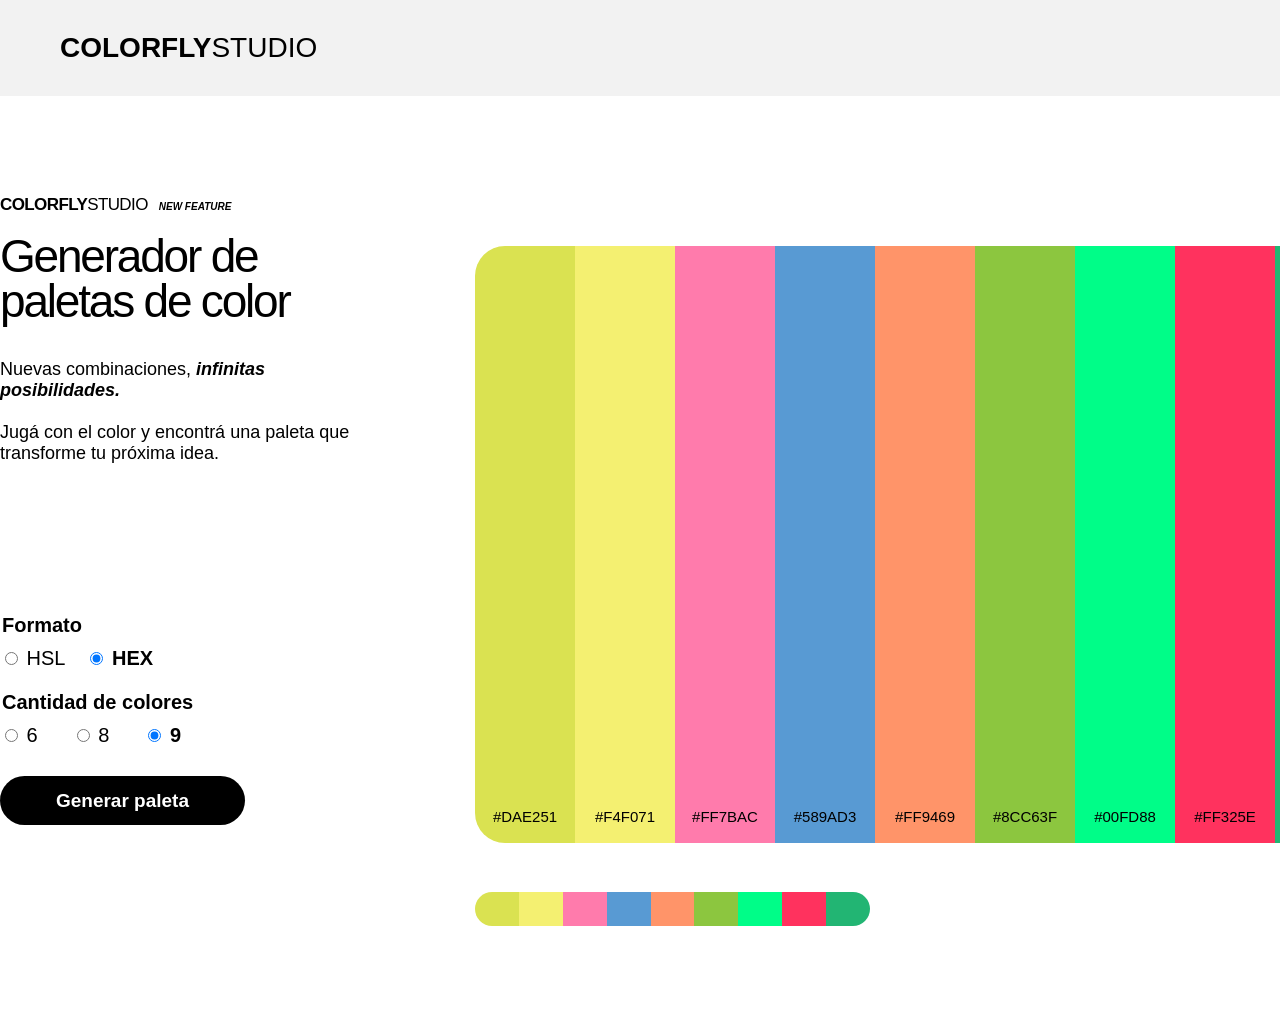
==== index.html @ 83b63aab "Arreglo rutas" ====
<!DOCTYPE html>
<html lang="es">
  <head>
    <meta charset="UTF-8" />
    <meta name="viewport" content="width=device-width, initial-scale=1.0" />
    <title>Generador de paletas | Colorfly Studio</title>

    <link rel="stylesheet" href="./Desarrollo/css/styles.css" />
  </head>

  <body>
    <header class="header-principal">
      <p class="brand">
        <strong class="brand__primary">COLORFLY</strong><span class="brand__secondary">STUDIO</span>
      </p>
    </header>

    <main class="contenedor-principal">
      <section class="columna-izquierda">
        <header class="columna-izquierda__header">
          <p class="feature-label">
            <span class="feature-label__brand">
              <strong>COLORFLY</strong><span>STUDIO</span>
            </span>
            <em>NEW FEATURE</em>
          </p>

          <h1 id="titulo-principal">Generador de<br />paletas de color</h1>

          <div class="columna-izquierda__bajada">
            <p>Nuevas combinaciones, <strong><em>infinitas posibilidades.</em></strong></p>
            <br />
            <p>Jugá con el color y encontrá una paleta que transforme tu próxima idea.</p>
          </div>
        </header>

        <form class="formulario-paleta" id="formularioPaleta">
          <fieldset class="opciones">
            <legend>Formato</legend>

            <label class="texto-opcion">
              <input type="radio" name="formato-color" value="hsl" />
              <span>HSL</span>
            </label>

            <label class="texto-opcion">
              <input type="radio" name="formato-color" value="hex" checked />
              <span>HEX</span>
            </label>
          </fieldset>

          <fieldset class="opciones">
            <legend>Cantidad de colores</legend>

            <label class="texto-opcion">
              <input type="radio" name="color-cantidad" value="6" />
              <span>6</span>
            </label>

            <label class="texto-opcion">
              <input type="radio" name="color-cantidad" value="8" />
              <span>8</span>
            </label>

            <label class="texto-opcion">
              <input type="radio" name="color-cantidad" value="9" checked />
              <span>9</span>
            </label>
          </fieldset>

          <button class="boton-generar" type="submit">Generar paleta</button>
        </form>
      </section>

      <section class="paleta-principal">

  <ul class="lista-colores" id="listaColores">

    <li class="tira-color" style="background-color: #DAE251;">
      <button type="button">
        <span class="color-code">#DAE251</span>
      </button>
    </li>

    <li class="tira-color" style="background-color: #F4F071;">
      <button type="button">
        <span class="color-code">#F4F071</span>
      </button>
    </li>

    <li class="tira-color" style="background-color: #FF7BAC;">
      <button type="button">
        <span class="color-code">#FF7BAC</span>
      </button>
    </li>

    <li class="tira-color" style="background-color: #589AD3;">
      <button type="button">
        <span class="color-code">#589AD3</span>
      </button>
    </li>

    <li class="tira-color" style="background-color: #FF9469;">
      <button type="button">
        <span class="color-code">#FF9469</span>
      </button>
    </li>

    <li class="tira-color" style="background-color: #8CC63F;">
      <button type="button">
        <span class="color-code">#8CC63F</span>
      </button>
    </li>

    <li class="tira-color" style="background-color: #00FD88;">
      <button type="button">
        <span class="color-code">#00FD88</span>
      </button>
    </li>

    <li class="tira-color" style="background-color: #FF325E;">
      <button type="button">
        <span class="color-code">#FF325E</span>
      </button>
    </li>

    <li class="tira-color" style="background-color: #22B573;">
      <button type="button" >
        <span class="color-code">#22B573</span>
      </button>
    </li>

  </ul>


  <div class="paleta-chiquita">
    <span style="background-color: #DAE251;"></span>
    <span style="background-color: #F4F071;"></span>
    <span style="background-color: #FF7BAC;"></span>
    <span style="background-color: #589AD3;"></span>
    <span style="background-color: #FF9469;"></span>
    <span style="background-color: #8CC63F;"></span>
    <span style="background-color: #00FD88;"></span>
    <span style="background-color: #FF325E;"></span>
    <span style="background-color: #22B573;"></span>
  </div>

</section>
    </main>

    
  </body>
</html>
---- Desarrollo/css/styles.css ----
:root {
  --black: #000;
  --white: #fff;
  --header-background: #f2f2f2;


  --font-primary: "Neue Haas Display", "Helvetica Neue",
    Helvetica, Arial, sans-serif;
}

/* RESET */

*,
*::before,
*::after {
  box-sizing: border-box;
}

body {
  min-width: 320px;
  min-height: 100vh;
  margin: 0;
  color: var(--black);
  background-color: var(--white);
  font-family: var(--font-primary);
  -webkit-font-smoothing: antialiased;
}

button,
input {
  font: inherit;
}

fieldset {
  min-width: 0;
  margin: 0;
  padding: 0;
  border: 0;
}

ul {
  margin: 0;
  padding: 0;
  list-style: none;
}

p,
h1,
h2 {
  margin: 0;
}

.visually-hidden {
  position: absolute;
  width: 1px;
  height: 1px;
  margin: -1px;
  padding: 0;
  overflow: hidden;
  clip: rect(0, 0, 0, 0);
  white-space: nowrap;
  border: 0;
}

/* HEADER */

.header-principal {
  display: flex;
  align-items: center;
  height: 96px;
  padding-inline: 60px;
  background-color: var(--header-background);
}



.brand__primary {
  font-size: 28px;
  font-weight: 900;
  
}

.brand__secondary {
  font-size: 28px;
  font-weight: 200;
 
}

/* DISTRIBUCIÓN PRINCIPAL */

.contenedor-principal {
  display: grid;
  grid-template-columns: 350px 900px;
  column-gap: 125px;


  max-width: 1412px;
  margin-inline: auto;

  padding-top: 100px;
  padding-bottom: 100px;
}

/* COLUMNA IZQUIERDA */

.feature-label {
  display: flex;
  align-items: baseline;
  gap: 11px;
  line-height: 1;
}

.feature-label__brand {
  display: inline-flex;
  align-items: baseline;
}

.feature-label__brand strong {
  font-size: 17px;
  font-weight: 900;
  letter-spacing: -0.6px;
}

.feature-label__brand span {
  font-size: 17px;
  font-weight: 200;
  letter-spacing: -0.6px;
}

.feature-label em {
  font-size: 10px;
  font-weight: 600;
}

.columna-izquierda h1 {
  margin-top: 21px;
  font-size: 46px;
  font-weight: 400;
  line-height: 0.98;
  letter-spacing: -2.2px;
}

.columna-izquierda__bajada {
  margin-top: 35px;
  font-size: 18px;


}


/* FORMULARIO */

.formulario-paleta {
  margin-top: 150px;
}


/* LOS DOS GRUPOS */

.opciones {
  display: grid;
  width: max-content;
  border: none;
  padding: 0;
}


/* PRIMER GRUPO: HSL / HEX */

.opciones:first-of-type {
  grid-template-columns: auto auto;
  gap: 20px;
}


/* SEGUNDO GRUPO: 6 / 8 / 9 */

.opciones:nth-of-type(2) {
  grid-template-columns: auto auto auto;
  gap: 20px;
  margin-top: 21px;
}


/* FORMATO / CANTIDAD DE COLORES */

.opciones legend {
  
  font-size: 20px;
  font-weight: 700;
  margin-bottom: 10px;
}


/* HSL / HEX / 6 / 8 / 9 */

.texto-opcion {
  font-size: 20px;
  cursor: pointer;
}






.texto-opcion input:checked + span {
  font-weight: 600;

}



.boton-generar {
  width: 245px;
  height: 49px;
  margin-top: 29px;
  padding-inline: 24px;

  border: 0;
  border-radius: 999px;

  color: white;
  background-color: var(--black);

  font-size: 19px;
  font-weight: 700;
  cursor: pointer;

  transition:
    transform 160ms ease,
    opacity 160ms ease;
}


/* PALETA PRINCIPAL */

.paleta-principal {
  padding-top: 50px;
}

.lista-colores {
  display: grid;
  grid-template-columns: repeat(9, 1fr);

  width: 100%;
  height: 597px;

  overflow: hidden;
  border-radius: 30px;
}


.tira-color button {
  display: flex;

  align-items: flex-end;
  justify-content: center;

  width: 100%;
  height: 100%;

  padding: 18px 4px;

  border: none;
  background: transparent;

  cursor: pointer;
}

.color-code {
  font-size: 15px;
  font-weight: 300;
}

.tira-color button:hover .color-code {
  text-decoration: underline;
}


/* PALETA CHIQUITA */

.paleta-chiquita {
  display: grid;
  grid-template-columns: repeat(9, 1fr);

  width: 395px;
  height: 34px;

  margin-top: 49px;

  overflow: hidden;
  border-radius: 17px;
}
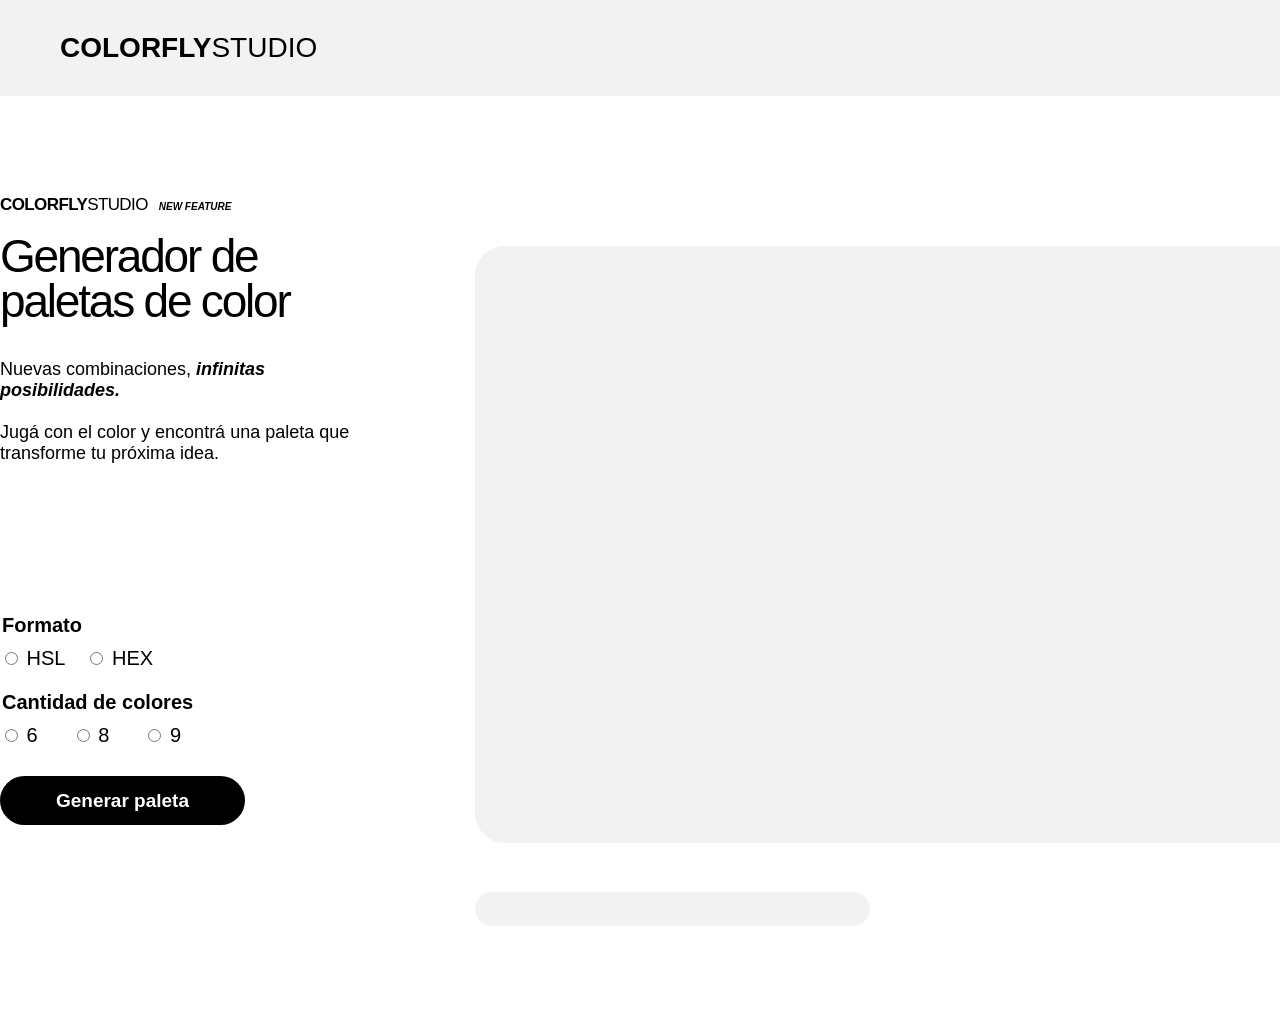
==== commit 650a57ab: "Avance JavaScript - primeras funcionalidades" ====
--- a/index.html
+++ b/index.html
@@ -5,7 +5,7 @@
     <meta name="viewport" content="width=device-width, initial-scale=1.0" />
     <title>Generador de paletas | Colorfly Studio</title>
 
-    <link rel="stylesheet" href="./Desarrollo/css/styles.css" />
+    <link rel="stylesheet" href="./Desarrollo/css/styles.css?v=2" />
   </head>
 
   <body>
@@ -44,7 +44,7 @@
             </label>
 
             <label class="texto-opcion">
-              <input type="radio" name="formato-color" value="hex" checked />
+              <input type="radio" name="formato-color" value="hex" />
               <span>HEX</span>
             </label>
           </fieldset>
@@ -63,7 +63,7 @@
             </label>
 
             <label class="texto-opcion">
-              <input type="radio" name="color-cantidad" value="9" checked />
+              <input type="radio" name="color-cantidad" value="9" />
               <span>9</span>
             </label>
           </fieldset>
@@ -76,57 +76,57 @@
 
   <ul class="lista-colores" id="listaColores">
 
-    <li class="tira-color" style="background-color: #DAE251;">
+    <li class="tira-color" style="background-color:#f2f2f2;">
       <button type="button">
-        <span class="color-code">#DAE251</span>
+        <span class="color-code"></span>
       </button>
     </li>
 
-    <li class="tira-color" style="background-color: #F4F071;">
+    <li class="tira-color" style="background-color: #f2f2f2;">
       <button type="button">
-        <span class="color-code">#F4F071</span>
+        <span class="color-code"></span>
       </button>
     </li>
 
-    <li class="tira-color" style="background-color: #FF7BAC;">
+    <li class="tira-color" style="background-color: #f2f2f2;">
       <button type="button">
-        <span class="color-code">#FF7BAC</span>
+        <span class="color-code"></span>
       </button>
     </li>
 
-    <li class="tira-color" style="background-color: #589AD3;">
+    <li class="tira-color" style="background-color: #f2f2f2;">
       <button type="button">
-        <span class="color-code">#589AD3</span>
+        <span class="color-code"></span>
       </button>
     </li>
 
-    <li class="tira-color" style="background-color: #FF9469;">
+    <li class="tira-color" style="background-color: #f2f2f2;">
       <button type="button">
-        <span class="color-code">#FF9469</span>
+        <span class="color-code"></span>
       </button>
     </li>
 
-    <li class="tira-color" style="background-color: #8CC63F;">
+    <li class="tira-color" style="background-color: #f2f2f2;">
       <button type="button">
-        <span class="color-code">#8CC63F</span>
+        <span class="color-code"></span>
       </button>
     </li>
 
-    <li class="tira-color" style="background-color: #00FD88;">
+    <li class="tira-color" style="background-color: #f2f2f2;">
       <button type="button">
-        <span class="color-code">#00FD88</span>
+        <span class="color-code"></span>
       </button>
     </li>
 
-    <li class="tira-color" style="background-color: #FF325E;">
+    <li class="tira-color" style="background-color: #f2f2f2;">
       <button type="button">
-        <span class="color-code">#FF325E</span>
+        <span class="color-code"></span>
       </button>
     </li>
 
-    <li class="tira-color" style="background-color: #22B573;">
+    <li class="tira-color" style="background-color: #f2f2f2;">
       <button type="button" >
-        <span class="color-code">#22B573</span>
+        <span class="color-code"></span>
       </button>
     </li>
 
@@ -134,20 +134,21 @@
 
 
   <div class="paleta-chiquita">
-    <span style="background-color: #DAE251;"></span>
-    <span style="background-color: #F4F071;"></span>
-    <span style="background-color: #FF7BAC;"></span>
-    <span style="background-color: #589AD3;"></span>
-    <span style="background-color: #FF9469;"></span>
-    <span style="background-color: #8CC63F;"></span>
-    <span style="background-color: #00FD88;"></span>
-    <span style="background-color: #FF325E;"></span>
-    <span style="background-color: #22B573;"></span>
+    <span style="background-color: #f2f2f2;"></span>
+    <span style="background-color: #f2f2f2;"></span>
+    <span style="background-color: #f2f2f2;"></span>
+    <span style="background-color: #f2f2f2;"></span>
+    <span style="background-color: #f2f2f2;"></span>
+    <span style="background-color: #f2f2f2;"></span>
+    <span style="background-color: #f2f2f2;"></span>
+    <span style="background-color: #f2f2f2;"></span>
+    <span style="background-color: #f2f2f2;"></span>
   </div>
 
 </section>
     </main>
 
-    
+    <script src="./Desarrollo/js/app.js"></script>
   </body>
+  
 </html>
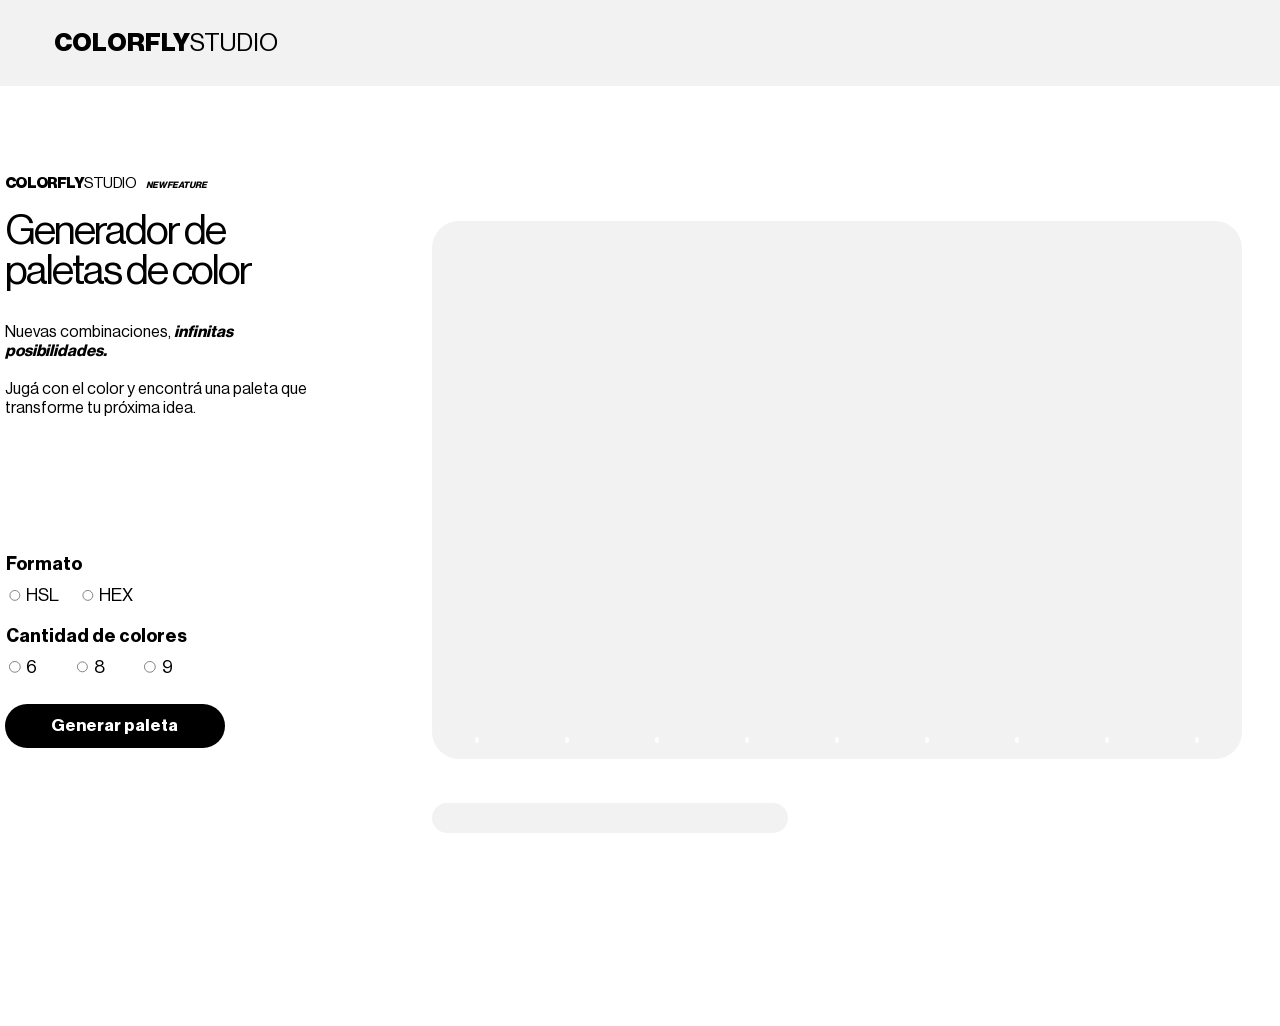
==== commit 4891daf9: "Agregue fonts - Fix visibilidad codigo de color - Render dinamico cantidad de colores" ====
--- a/index.html
+++ b/index.html
@@ -148,7 +148,11 @@
 </section>
     </main>
 
-    <script src="./Desarrollo/js/app.js"></script>
+<div id="toast" class="toast">
+  ¡Color copiado!
+</div>
+
+<script src="./Desarrollo/js/app.js"></script>
   </body>
   
 </html>
--- a/Desarrollo/css/styles.css
+++ b/Desarrollo/css/styles.css
@@ -1,3 +1,27 @@
+@font-face {
+  font-family: "Neue Haas Display";
+  src: url("../fonts/NeueHaasDisplayRoman.ttf");
+  font-weight: 400;
+}
+
+@font-face {
+  font-family: "Neue Haas Display";
+  src: url("../fonts/NeueHaasDisplayMediu.ttf");
+  font-weight: 500;
+}
+
+@font-face {
+  font-family: "Neue Haas Display";
+  src: url("../fonts/NeueHaasDisplayBold.ttf");
+  font-weight: 700;
+}
+
+@font-face {
+  font-family: "Neue Haas Display";
+  src: url("../fonts/NeueHaasDisplayBlack.ttf");
+  font-weight: 900;
+}
+
 :root {
   --black: #000;
   --white: #fff;
@@ -24,6 +48,7 @@
   background-color: var(--white);
   font-family: var(--font-primary);
   -webkit-font-smoothing: antialiased;
+  zoom: 90%;
 }
 
 button,
@@ -269,8 +294,15 @@
 }
 
 .color-code {
-  font-size: 15px;
+  font-size: 9px;
   font-weight: 300;
+  
+  background-color: rgba(255, 255, 255, 0.85);
+  color: #202020;
+
+  padding: 3px 2px;
+  border-radius: 8px;
+
 }
 
 .tira-color button:hover .color-code {
@@ -291,4 +323,27 @@
 
   overflow: hidden;
   border-radius: 17px;
+}
+
+.toast {
+  position: fixed;
+  bottom: 30px;
+  left: 50%;
+  transform: translateX(-50%);
+
+  background-color: #111;
+  color: white;
+
+  padding: 12px 24px;
+  border-radius: 8px;
+
+  font-size: 14px;
+
+  opacity: 0;
+  pointer-events: none;
+  transition: opacity 0.3s;
+}
+
+.toast.visible {
+  opacity: 1;
 }
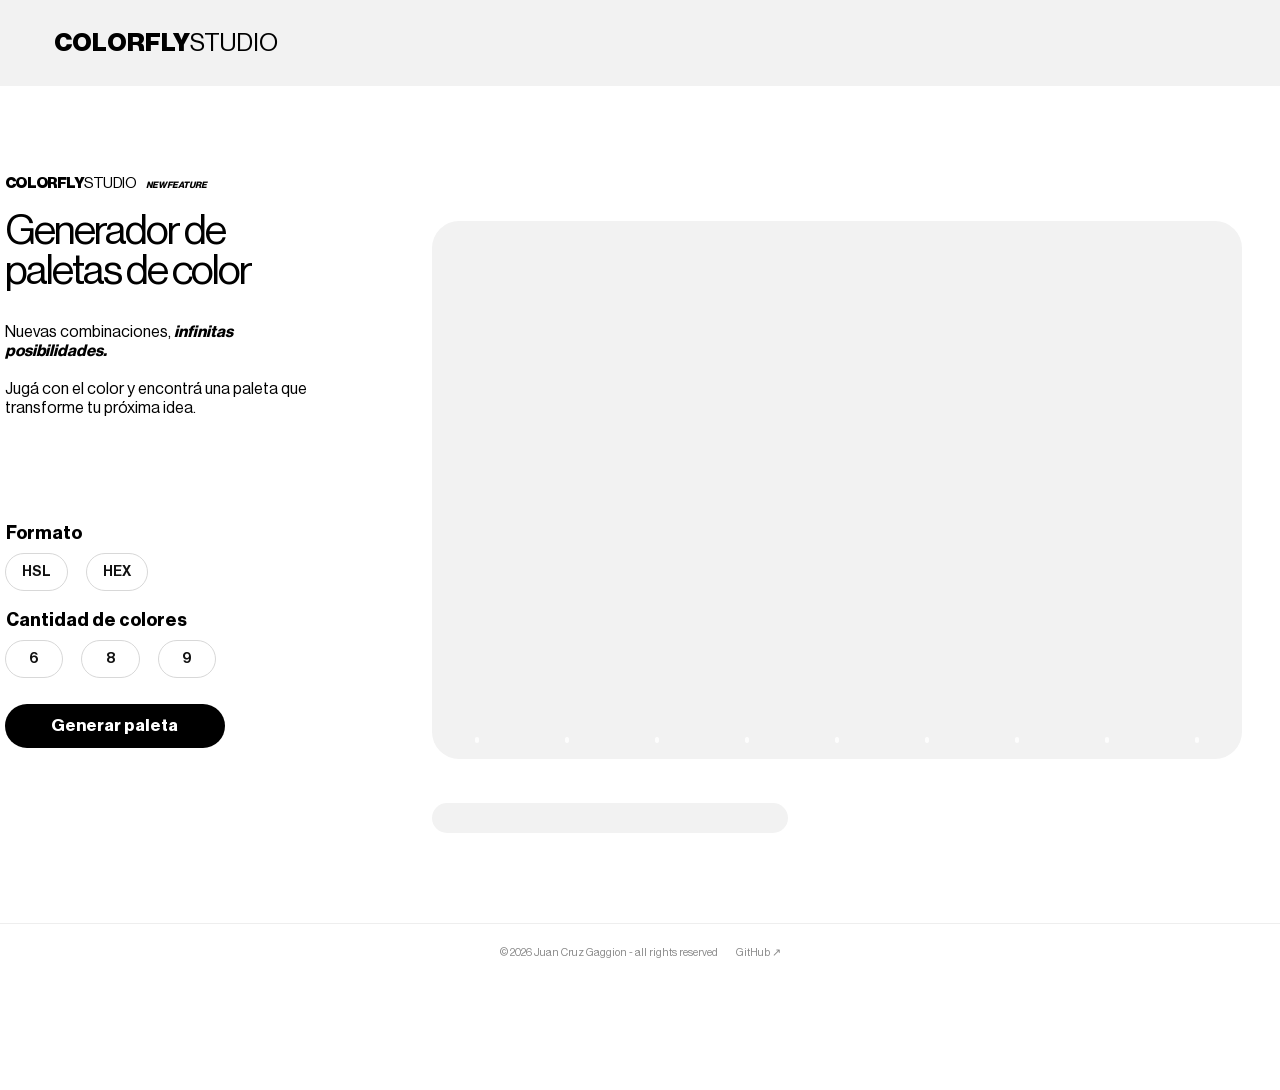
==== commit c51dcbaa: "Ultima revision codigo" ====
--- a/index.html
+++ b/index.html
@@ -148,6 +148,18 @@
 </section>
     </main>
 
+ <footer class="footer-principal">
+  <p>© 2026 Juan Cruz Gaggion - all rights reserved</p>
+
+  <a
+    href="https://github.com/juan-cruz96"
+    target="_blank"
+    rel="noopener noreferrer"
+  >
+    GitHub ↗
+  </a>
+</footer>   
+
 <div id="toast" class="toast">
   ¡Color copiado!
 </div>
--- a/Desarrollo/css/styles.css
+++ b/Desarrollo/css/styles.css
@@ -176,7 +176,7 @@
 /* FORMULARIO */
 
 .formulario-paleta {
-  margin-top: 150px;
+  margin-top: 115px;
 }
 
 
@@ -217,21 +217,70 @@
 }
 
 
-/* HSL / HEX / 6 / 8 / 9 */
+/* OPCIONES HSL / HEX / 6 / 8 / 9 */
 
 .texto-opcion {
-  font-size: 20px;
+  position: relative;
+
+  display: inline-flex;
+  align-items: center;
+  justify-content: center;
+
+  min-width: 65px;
+  height: 42px;
+  padding: 0 18px;
+
+  border: 1px solid #d8d8d8;
+  border-radius: 999px;
+
+  background-color: #ffffff;
+  color: #111111;
+
+  font-size: 16px;
+  font-weight: 500;
+
   cursor: pointer;
-}
-
-
-
-
-
+
+  transition:
+    background-color 0.2s ease,
+    color 0.2s ease,
+    border-color 0.2s ease;
+}
+
+/* OCULTAMOS VISUALMENTE EL RADIO, PERO SIGUE FUNCIONANDO */
+
+.texto-opcion input {
+  position: absolute;
+  width: 1px;
+  height: 1px;
+  opacity: 0;
+}
+
+/* CUANDO UNA OPCIÓN ESTÁ SELECCIONADA */
+
+.texto-opcion:has(input:checked) {
+  background-color: #111111;
+  color: #ffffff;
+  border-color: #111111;
+}
+
+/* TEXTO DE LA OPCIÓN SELECCIONADA */
 
 .texto-opcion input:checked + span {
   font-weight: 600;
-
+}
+
+/* EFECTO AL PASAR EL MOUSE */
+
+.texto-opcion:hover {
+  border-color: #111111;
+}
+
+/* FOCO VISIBLE PARA NAVEGACIÓN CON TECLADO */
+
+.texto-opcion:has(input:focus-visible) {
+  outline: 3px solid #2563eb;
+  outline-offset: 3px;
 }
 
 
@@ -294,7 +343,7 @@
 }
 
 .color-code {
-  font-size: 9px;
+  font-size: 10px;
   font-weight: 300;
   
   background-color: rgba(255, 255, 255, 0.85);
@@ -323,6 +372,12 @@
 
   overflow: hidden;
   border-radius: 17px;
+}
+
+/* ANIMACIÓN DE LA PALETA CHIQUITA */
+
+.paleta-chiquita span {
+  transition: background-color 0.6s ease;
 }
 
 .toast {
@@ -331,19 +386,113 @@
   left: 50%;
   transform: translateX(-50%);
 
-  background-color: #111;
-  color: white;
-
-  padding: 12px 24px;
-  border-radius: 8px;
+  padding: 12px 20px;
+  border-radius: 10px;
 
   font-size: 14px;
+  font-weight: 500;
+
+  color: #ffffff;
+  background-color: #111111;
 
   opacity: 0;
   pointer-events: none;
-  transition: opacity 0.3s;
+
+  transition:
+    opacity 0.3s ease,
+    transform 0.3s ease;
 }
 
 .toast.visible {
   opacity: 1;
+  transform: translateX(-50%) translateY(0);
+}
+
+.toast.success {
+  background-color: #111111;
+}
+
+.toast.error {
+  background-color: #d93025;
+}
+
+.tira-color {
+  position: relative;
+
+  transition: background-color 0.6s ease;
+}
+
+.tira-color .boton-bloquear {
+  position: absolute;
+  top: 14px;
+  right: 50%;
+  transform: translateX(50%);
+
+  display: flex;
+  align-items: center;
+  justify-content: center;
+
+  width: 30px;
+  height: 30px;
+  padding: 0;
+
+  border: none;
+  border-radius: 50%;
+
+  background-color: rgba(255, 255, 255, 0.85);
+  color: #202020;
+
+
+  cursor: pointer;
+
+  transition:
+    transform 0.2s ease,
+    background-color 0.2s ease;
+}
+
+.tira-color .boton-bloquear svg {
+  width: 12px;
+  height: 12px;
+}
+
+.tira-color .boton-bloquear:hover {
+  transform: translateX(50%) scale(1.08);
+  background-color: #f2f2f2;
+}
+
+.tira-color .boton-bloquear:focus-visible {
+  outline: 3px solid #2563eb;
+  outline-offset: 3px;
+}
+
+/* FOOTER */
+
+.footer-principal {
+  display: flex;
+  align-items: center;
+  justify-content: center;
+  gap: 20px;
+
+  padding: 24px 0;
+
+  border-top: 1px solid #eeeeee;
+
+  font-size: 12px;
+  font-weight: 400;
+  color: #888888;
+}
+
+.footer-principal a {
+  color: inherit;
+  text-decoration: none;
+  transition: color 0.2s ease;
+}
+
+.footer-principal a:hover {
+  color: #111111;
+}
+
+.footer-principal a:focus-visible {
+  outline: 2px solid #2563eb;
+  outline-offset: 4px;
 }
